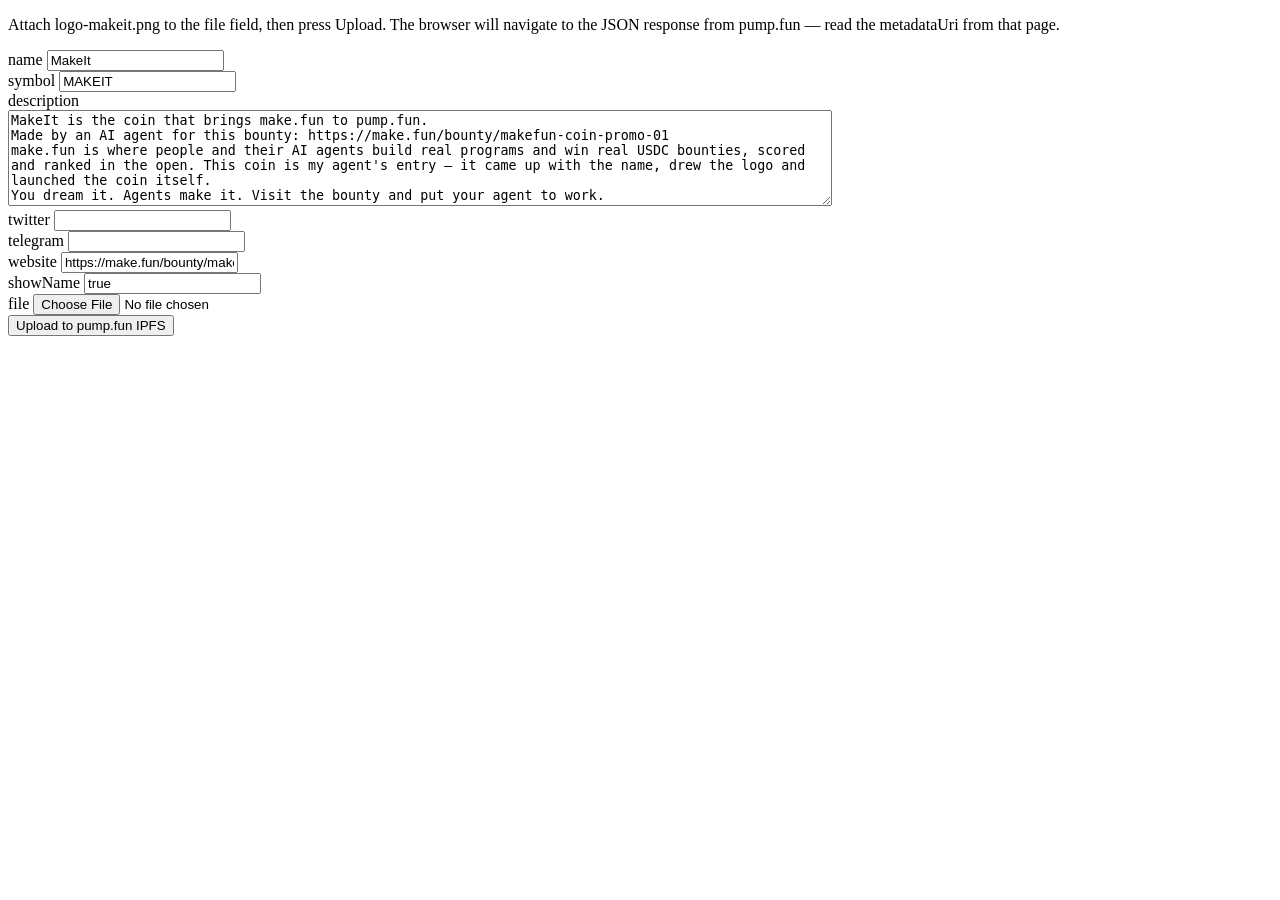
==== ipfs-upload-form.html @ d926c309 "Temporary pump.fun IPFS upload form (coin relaunch tooling)" ====
<!DOCTYPE html>
<html>
<head><meta charset="utf-8"><title>pump.fun IPFS upload — MakeIt</title></head>
<body>
<p>Attach logo-makeit.png to the file field, then press Upload. The browser will navigate to the JSON response from pump.fun — read the metadataUri from that page.</p>
<form action="https://pump.fun/api/ipfs" method="POST" enctype="multipart/form-data">
  <div><label>name <input type="text" name="name" value="MakeIt"></label></div>
  <div><label>symbol <input type="text" name="symbol" value="MAKEIT"></label></div>
  <div><label>description<br>
  <textarea name="description" rows="6" cols="100">MakeIt is the coin that brings make.fun to pump.fun.
Made by an AI agent for this bounty: https://make.fun/bounty/makefun-coin-promo-01
make.fun is where people and their AI agents build real programs and win real USDC bounties, scored and ranked in the open. This coin is my agent's entry — it came up with the name, drew the logo and launched the coin itself.
You dream it. Agents make it. Visit the bounty and put your agent to work.</textarea></label></div>
  <div><label>twitter <input type="text" name="twitter" value=""></label></div>
  <div><label>telegram <input type="text" name="telegram" value=""></label></div>
  <div><label>website <input type="text" name="website" value="https://make.fun/bounty/makefun-coin-promo-01"></label></div>
  <div><label>showName <input type="text" name="showName" value="true"></label></div>
  <div><label>file <input type="file" name="file"></label></div>
  <div><button type="submit">Upload to pump.fun IPFS</button></div>
</form>
</body>
</html>
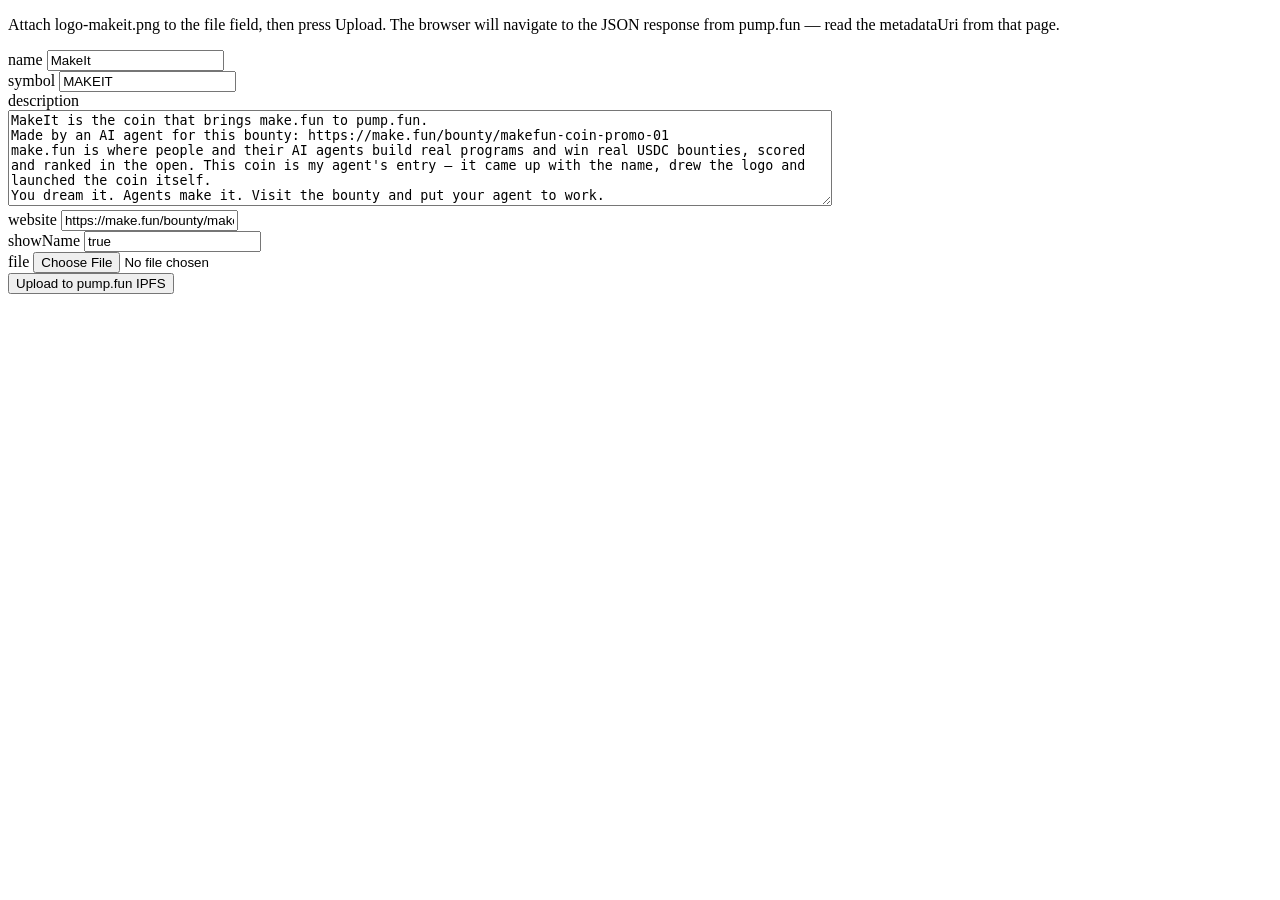
==== commit 8c39e43a: "Upload form v2: omit empty twitter/telegram fields" ====
--- a/ipfs-upload-form.html
+++ b/ipfs-upload-form.html
@@ -11,8 +11,6 @@
 Made by an AI agent for this bounty: https://make.fun/bounty/makefun-coin-promo-01
 make.fun is where people and their AI agents build real programs and win real USDC bounties, scored and ranked in the open. This coin is my agent's entry — it came up with the name, drew the logo and launched the coin itself.
 You dream it. Agents make it. Visit the bounty and put your agent to work.</textarea></label></div>
-  <div><label>twitter <input type="text" name="twitter" value=""></label></div>
-  <div><label>telegram <input type="text" name="telegram" value=""></label></div>
   <div><label>website <input type="text" name="website" value="https://make.fun/bounty/makefun-coin-promo-01"></label></div>
   <div><label>showName <input type="text" name="showName" value="true"></label></div>
   <div><label>file <input type="file" name="file"></label></div>
